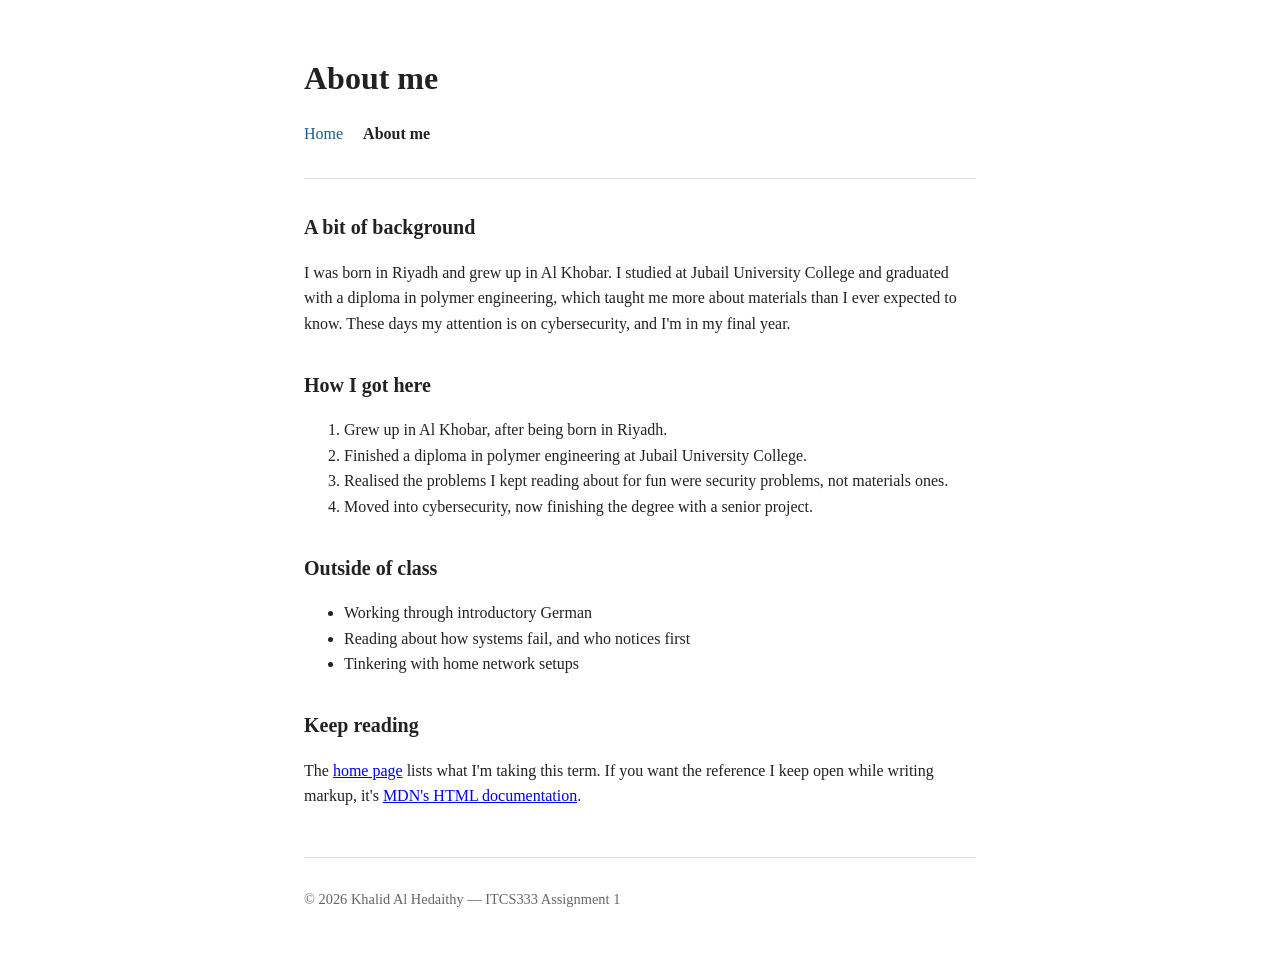
==== about.html @ 9b8e099e "Add about page with background and interests" ====
<!DOCTYPE html>
<html lang="en">
<head>
  <meta charset="UTF-8">
  <meta name="viewport" content="width=device-width, initial-scale=1.0">
  <title>About Khalid Al Hedaithy</title>
  <link rel="stylesheet" href="style.css">
</head>
<body>

  <header>
    <h1>About me</h1>

    <nav aria-label="Main navigation">
      <ul>
        <li><a href="index.html">Home</a></li>
        <li><a href="about.html" aria-current="page">About me</a></li>
      </ul>
    </nav>
  </header>

  <main>
    <h2>A bit of background</h2>
    <p>
      I was born in Riyadh and grew up in Al Khobar. I studied at Jubail University
      College and graduated with a diploma in polymer engineering, which taught me
      more about materials than I ever expected to know. These days my attention is
      on cybersecurity, and I'm in my final year.
    </p>

    <h2>How I got here</h2>
    <ol>
      <li>Grew up in Al Khobar, after being born in Riyadh.</li>
      <li>Finished a diploma in polymer engineering at Jubail University College.</li>
      <li>Realised the problems I kept reading about for fun were security problems, not materials ones.</li>
      <li>Moved into cybersecurity, now finishing the degree with a senior project.</li>
    </ol>

    <h2>Outside of class</h2>
    <ul>
      <li>Working through introductory German</li>
      <li>Reading about how systems fail, and who notices first</li>
      <li>Tinkering with home network setups</li>
    </ul>

    <h2>Keep reading</h2>
    <p>
      The <a href="index.html">home page</a> lists what I'm taking this term. If you
      want the reference I keep open while writing markup, it's
      <a href="https://developer.mozilla.org/en-US/docs/Web/HTML" target="_blank" rel="noopener">MDN's HTML documentation</a>.
    </p>
  </main>

  <footer>
    <p>&copy; 2026 Khalid Al Hedaithy — ITCS333 Assignment 1</p>
  </footer>

</body>
</html>
---- style.css ----
body {
  font-family: Georgia, "Times New Roman", serif;
  line-height: 1.6;
  max-width: 42rem;
  margin: 0 auto;
  padding: 2rem 1.25rem;
  color: #222;
  background: #fff;
}

header {
  border-bottom: 1px solid #ddd;
  padding-bottom: 1rem;
  margin-bottom: 2rem;
}

h1 {
  margin-bottom: 0.25rem;
}

.tagline {
  margin-top: 0;
  color: #555;
}

h2 {
  margin-top: 2rem;
  font-size: 1.25rem;
}

nav ul {
  list-style: none;
  padding: 0;
  display: flex;
  gap: 1.25rem;
}

nav a {
  text-decoration: none;
  color: #1a5c8a;
}

nav a:hover,
nav a:focus {
  text-decoration: underline;
}

nav a[aria-current="page"] {
  font-weight: bold;
  color: #222;
}

main img {
  max-width: 100%;
  height: auto;
  border-radius: 4px;
}

footer {
  border-top: 1px solid #ddd;
  margin-top: 3rem;
  padding-top: 1rem;
  font-size: 0.9rem;
  color: #666;
}
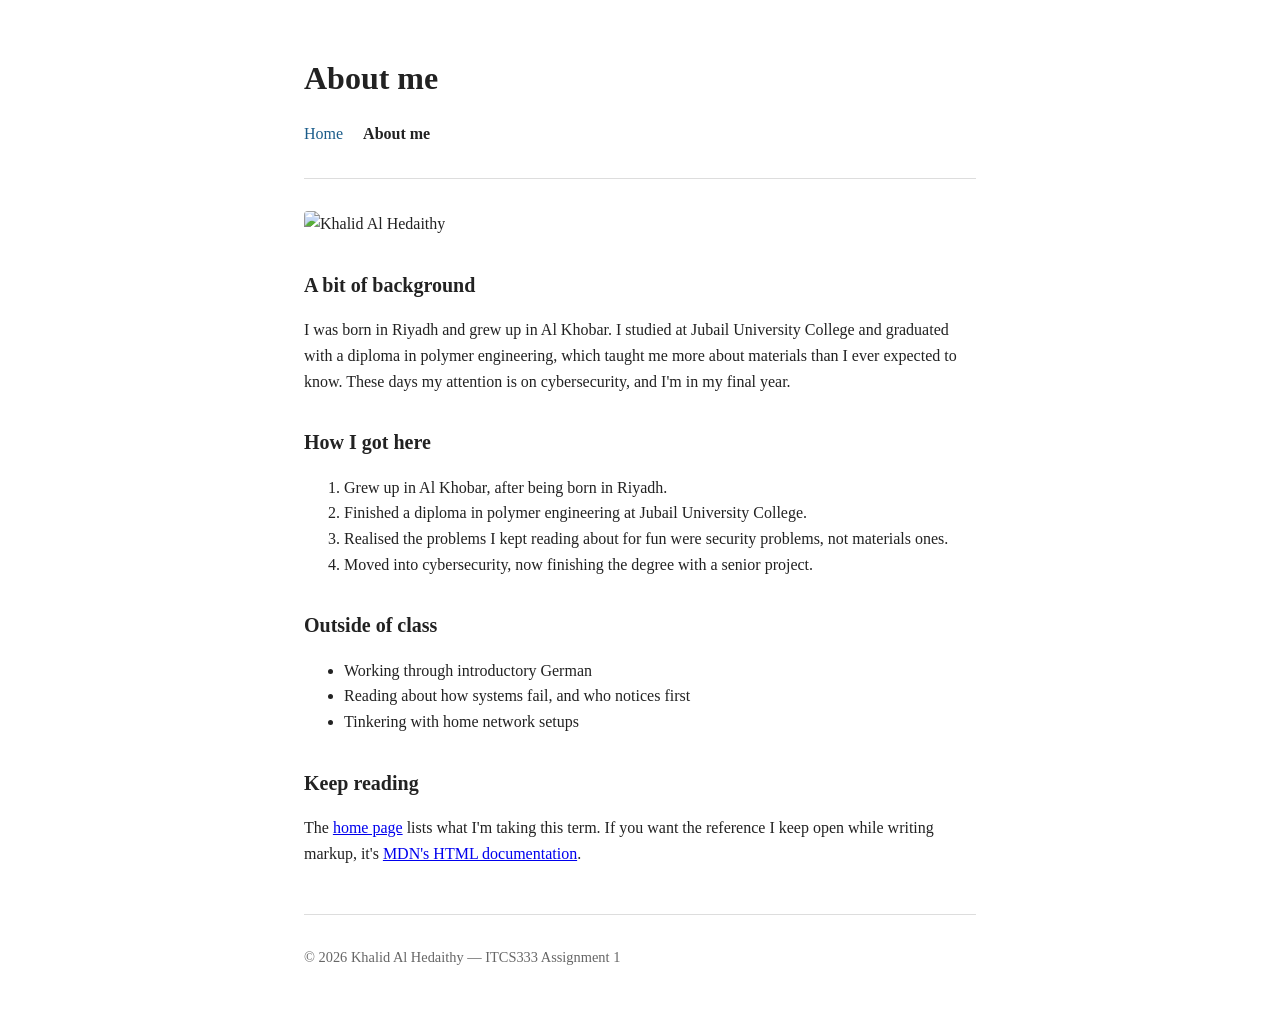
==== commit 26740075: "modification" ====
--- a/about.html
+++ b/about.html
@@ -20,6 +20,7 @@
   </header>
 
   <main>
+    <img src="images/khalid.jpg" alt="Khalid Al Hedaithy" class="profile-photo" alt ="this is an image">
     <h2>A bit of background</h2>
     <p>
       I was born in Riyadh and grew up in Al Khobar. I studied at Jubail University
